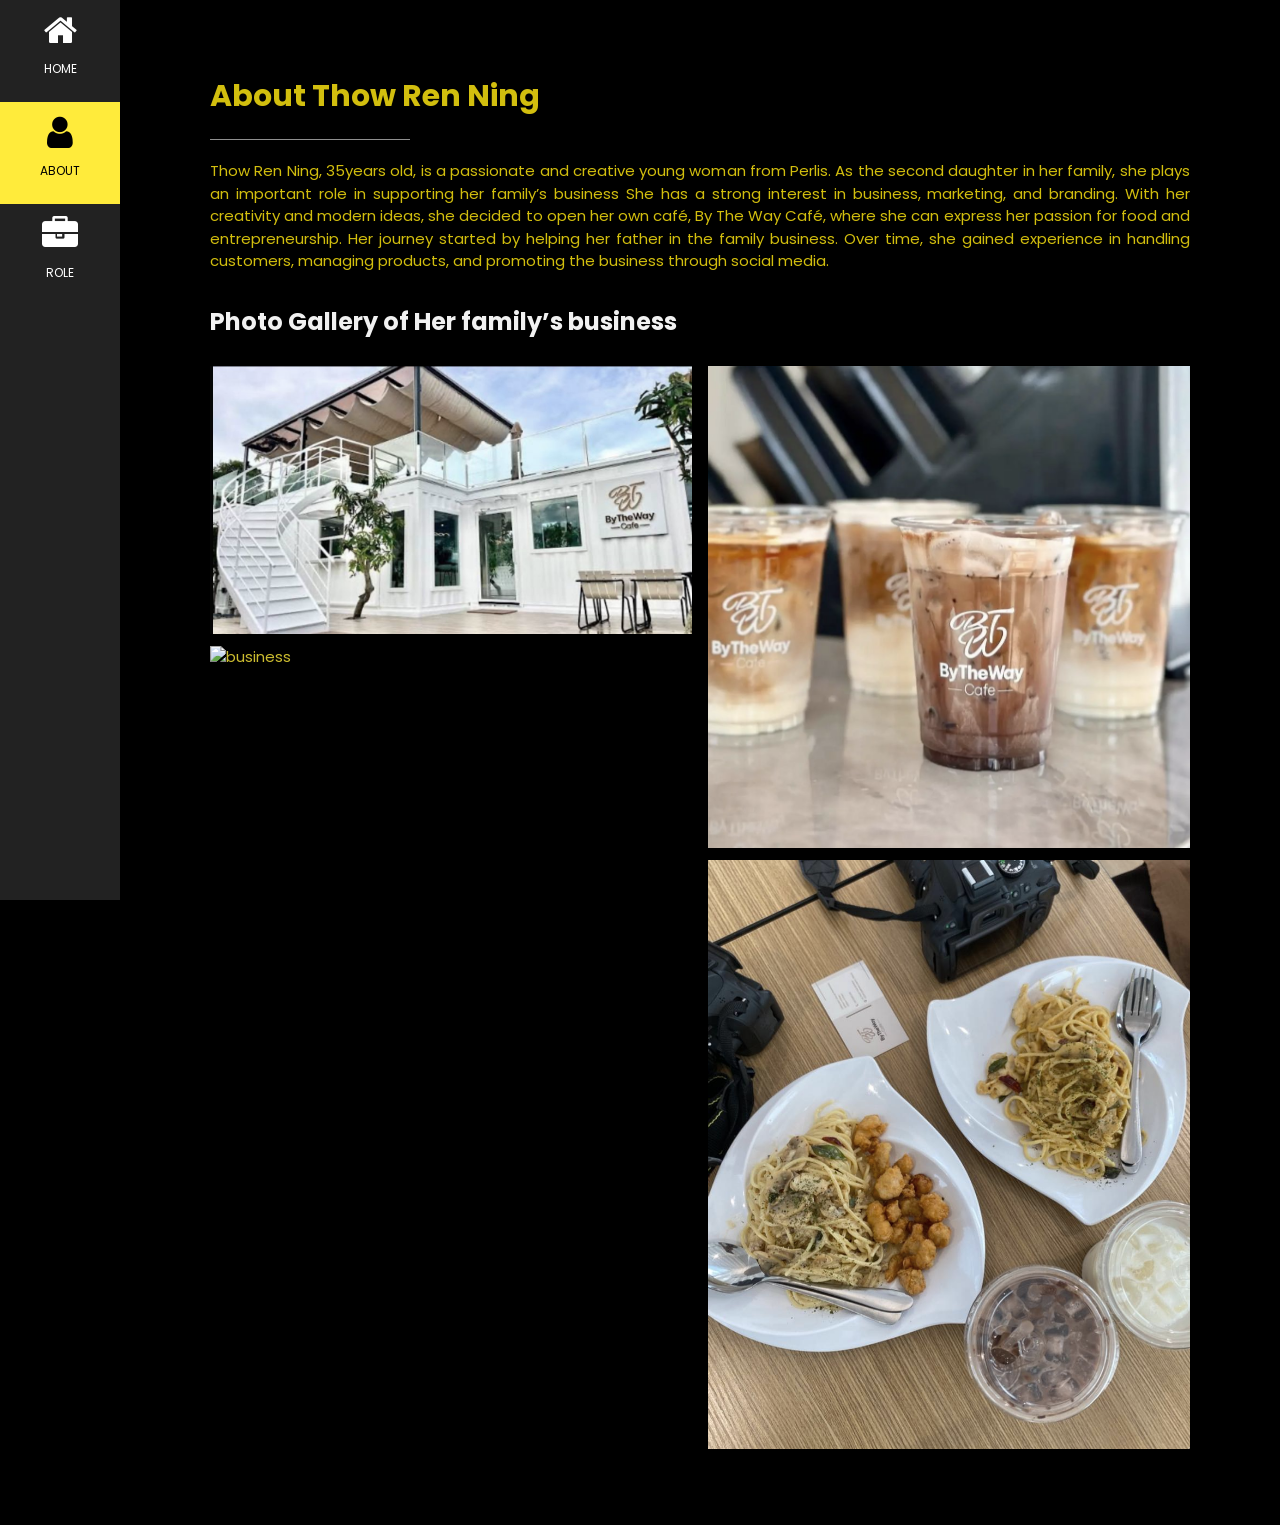
==== about.html @ a54c9630 "Add files via upload" ====
<!DOCTYPE html>
<html>
<head>
    <title>About & Photos</title>
    <meta charset="UTF-8">
    <meta name="viewport" content="width=device-width, initial-scale=1">
    <link rel="stylesheet" href="https://www.w3schools.com/w3css/4/w3.css">
    <link href="https://fonts.googleapis.com/css2?family=Poppins:wght@300;400;600;700&display=swap" rel="stylesheet">
    <link rel="stylesheet" href="https://cdnjs.cloudflare.com/ajax/libs/font-awesome/4.7.0/css/font-awesome.min.css">
    <style>
        body, h1, h2, h3, h4, h5, h6 { font-family: "Poppins", sans-serif; }
        .w3-sidebar { width: 120px; background: #222; }
        #main { margin-left: 120px; padding: 0 24px; }
        .w3-row-padding img { margin-bottom: 12px; filter: grayscale(20%); transition: 0.3s; }
        .w3-row-padding img:hover { filter: grayscale(0%); }
        @media only screen and (max-width: 600px) { #main { margin-left: 0; } }
    </style>
</head>
<body class="w3-black">

<nav class="w3-sidebar w3-bar-block w3-small w3-hide-small w3-center">
    <a href="index.html" class="w3-bar-item w3-button w3-padding-large w3-hover-yellow">
        <i class="fa fa-home w3-xxlarge"></i><p>HOME</p>
    </a>
    <a href="about.html" class="w3-bar-item w3-button w3-padding-large w3-yellow">
        <i class="fa fa-user w3-xxlarge"></i><p>ABOUT</p>
    </a>
    <a href="role.html" class="w3-bar-item w3-button w3-padding-large w3-hover-yellow">
        <i class="fa fa-briefcase w3-xxlarge"></i><p>ROLE</p>
    </a>
</nav>

<div id="main">
    <div class="w3-content w3-justify w3-text-yellow w3-padding-64">
        <h2> <b>About Thow Ren Ning</b></h2>
        <hr style="width:200px" class="w3-opacity">
        <p>Thow Ren Ning, 35years old, is a passionate and creative young woman from Perlis. As the second daughter in her family, she plays an important role in supporting her family’s business
            She has a strong interest in business, marketing, and branding. With her creativity and modern ideas, she decided to open her own café, By The Way Café, where she can express her passion for food and entrepreneurship.
Her journey started by helping her father in the family business. Over time, she gained experience in handling customers, managing products, and promoting the business through social media.
        </p>
        
       <h3 class="w3-padding-16 w3-text-light-grey"><b>Photo Gallery of Her family’s business</b>
        </h3>
        
        <div class="w3-row-padding" style="margin:0 -16px">
            <div class="w3-half">
                <img src="WhatsApp_Image_2026-04-25_at_8.44.58_PM.jpeg" style="width:100%" alt="Cafe View">
                <img src="WhatsApp_Image_2026-04-25_at_8.48.20_PM.jpeg" style="width:100%" alt="business">
            </div>

            <div class="w3-half">
                <img src="WhatsApp_Image_2026-04-25_at_8.46.15_PM.jpeg" style="width:100%" alt="food">
                <img src="WhatsApp_Image_2026-04-25_at_8.45.10_PM.jpeg" style="width:100%" alt="drinks">
            </div>
        </div>
        
    </div> </div> 
    </body>
</html>
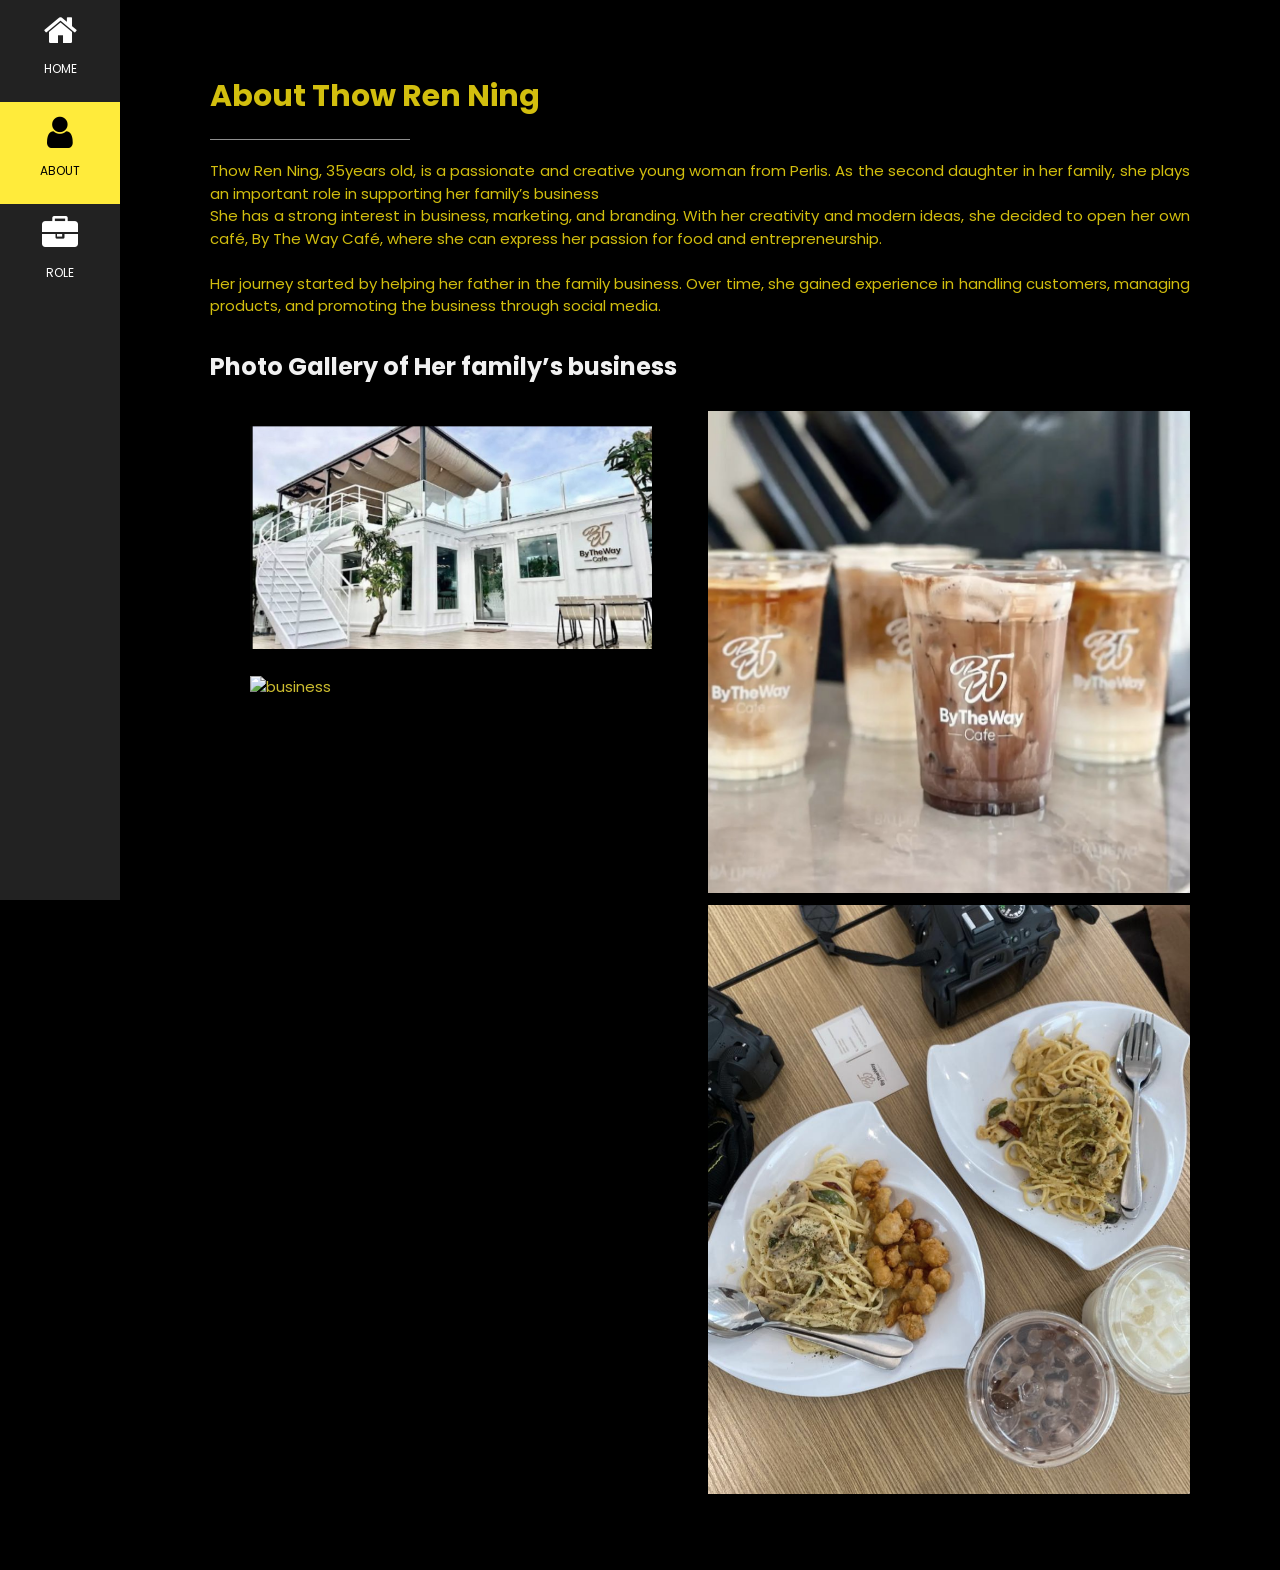
==== commit 54cc292a: "Update about.html" ====
--- a/about.html
+++ b/about.html
@@ -30,30 +30,36 @@
     </a>
 </nav>
 
-<div id="main">
-    <div class="w3-content w3-justify w3-text-yellow w3-padding-64">
+<main id="main">
+    <section class="w3-content w3-justify w3-text-yellow w3-padding-64">
         <h2> <b>About Thow Ren Ning</b></h2>
         <hr style="width:200px" class="w3-opacity">
         <p>Thow Ren Ning, 35years old, is a passionate and creative young woman from Perlis. As the second daughter in her family, she plays an important role in supporting her family’s business
-            She has a strong interest in business, marketing, and branding. With her creativity and modern ideas, she decided to open her own café, By The Way Café, where she can express her passion for food and entrepreneurship.
-Her journey started by helping her father in the family business. Over time, she gained experience in handling customers, managing products, and promoting the business through social media.
+           <br> She has a strong interest in business, marketing, and branding. With her creativity and modern ideas, she decided to open her own café, By The Way Café, where she can express her passion for food and entrepreneurship.</br>
+<br>Her journey started by helping her father in the family business. Over time, she gained experience in handling customers, managing products, and promoting the business through social media.</br>
         </p>
         
        <h3 class="w3-padding-16 w3-text-light-grey"><b>Photo Gallery of Her family’s business</b>
         </h3>
         
-        <div class="w3-row-padding" style="margin:0 -16px">
+        <section class="w3-row-padding" style="margin:0 -16px">
             <div class="w3-half">
+            <figure>
                 <img src="WhatsApp_Image_2026-04-25_at_8.44.58_PM.jpeg" style="width:100%" alt="Cafe View">
+                </figure>
+                <figure>
                 <img src="WhatsApp_Image_2026-04-25_at_8.48.20_PM.jpeg" style="width:100%" alt="business">
+                </figure>
             </div>
 
             <div class="w3-half">
                 <img src="WhatsApp_Image_2026-04-25_at_8.46.15_PM.jpeg" style="width:100%" alt="food">
                 <img src="WhatsApp_Image_2026-04-25_at_8.45.10_PM.jpeg" style="width:100%" alt="drinks">
             </div>
-        </div>
+        </section>
         
-    </div> </div> 
+    </section> 
+</main> 
     </body>
-</html>+</html>
+</html>
